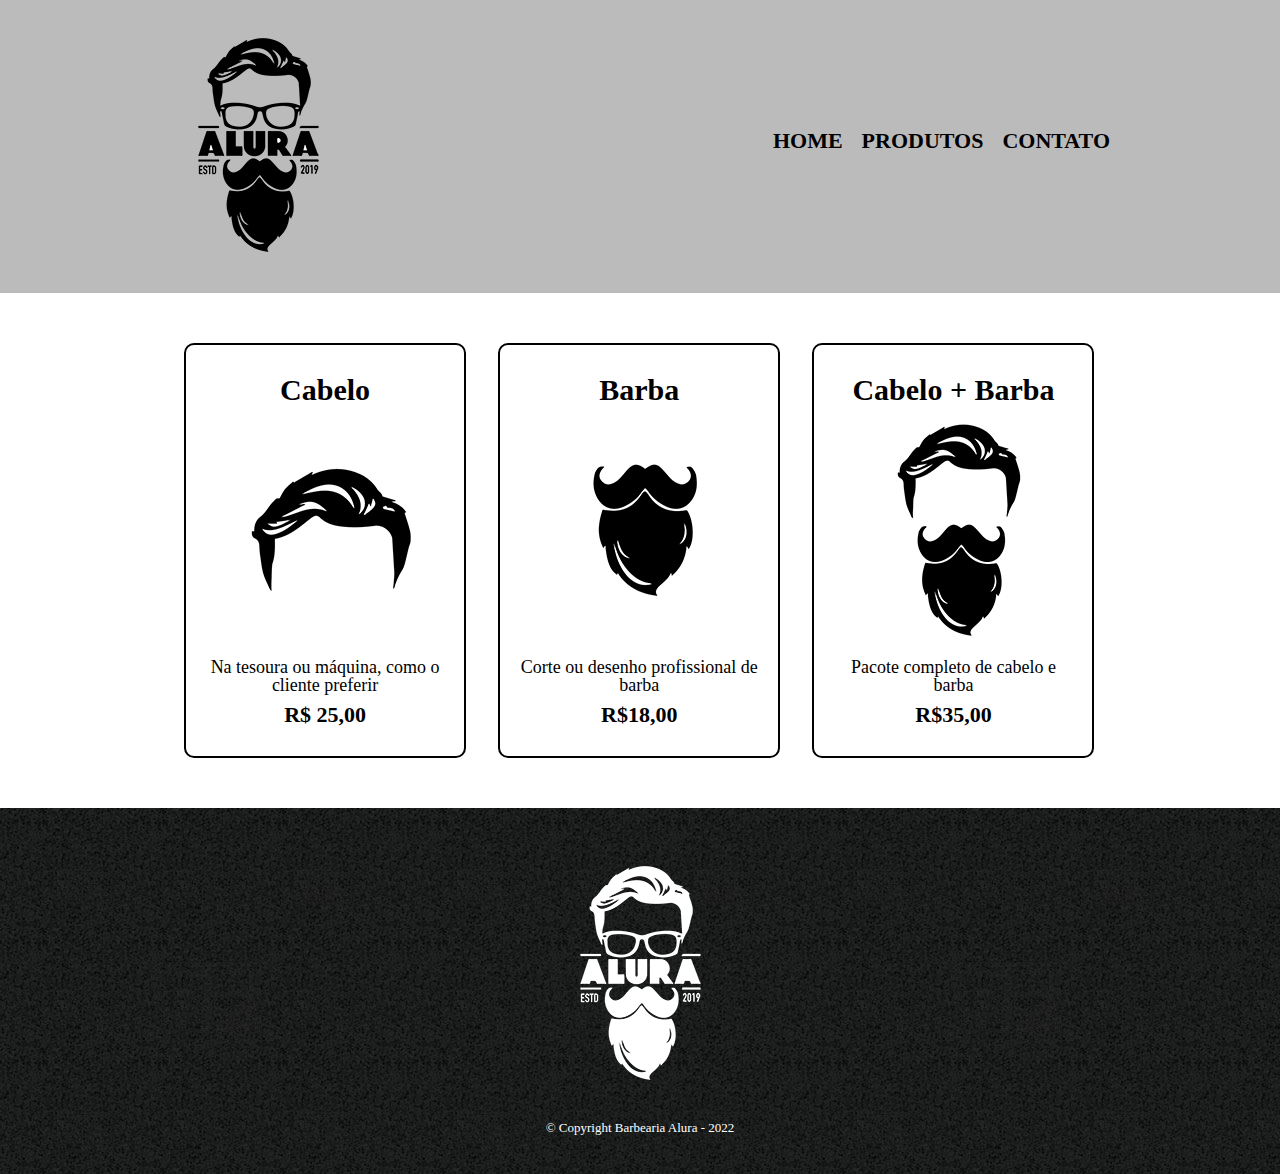
==== ALURA/produtos.html @ a7bbe874 "Curso HTML e CSS - Barbearia Alura" ====
<!DOCTYPE html>
<html>
	<head>
		<meta charset="UTF-8">
		<title>Produtos - Barbearia Alura</title>
		<link rel="stylesheet" href="reset.css">
		<link rel="stylesheet" href="produtos.css">
	</head>
	<body>
		<header>
			<div class="caixa">
				<h1><img src="logo.png"></h1>

				<nav>
					<ul>
						<li><a href="index.html">Home</a></li>
						<li><a href="produtos.html">Produtos</a></li>
						<li><a href="contato.html">Contato</a></li>
					</ul>
				</nav>
			</div>
		</header>

		<main>
			<ul class="produtos">
				<li>
					<h2>Cabelo</h2>
					<img src="cabelo.jpg">
					<p class="descricao"> Na tesoura ou máquina, como o cliente preferir</p>
					<p class="preco">R$ 25,00</p>
				</li>
				<li>
					<h2>Barba</h2>
					<img src="barba.jpg">
					<p class="descricao"> Corte ou desenho profissional de barba </p>
					<p class="preco">R$18,00</p>
				</li>
				<li>
					<h2>Cabelo + Barba</h2>
					<img src="cabelo+barba.jpg">
					<p class="descricao"> Pacote completo de cabelo e barba</p>
					<p class="preco">R$35,00</p>
				</li>
			</ul>
		</main>

		<footer>
			<img src="logo-branco.png">
			<p class="copyright">&copy; Copyright Barbearia Alura - 2022</p>
		</footer>

	</body>

</html>
---- ALURA/produtos.css ----
header {
	background: #BBBBBB;
	padding: 20px 0;
}

.caixa {
	position: relative;
	width: 940px;
	margin: 0 auto;
}

nav {
	position: absolute;
	top: 110px;
	right: 0;
}

nav li {
	display: inline;
	margin: 0 0 0 15px;
}

nav a {
	text-transform: uppercase;
	color: #000000;
	font-weight: bold;
	font-size: 22px;
	text-decoration: none;
}

nav a:hover {
	color: #272727;
	text-decoration: none;
}

main {
	padding: 50px 0;
}

.produtos {
	width: 940px;
	margin: 0 auto;
}

.produtos li:hover{
	border-color: #272727;
}

.produtos li:hover h2{
	font-size: 34px;
}

.produtos li:active{
	border-color: #BBBBBB;
}

.produtos li {
	display: inline-block;
	text-align: center;
	width: 30%;
	vertical-align: top;
	padding: 50px 0;
	margin: 0 1.5%;
	padding: 30px 20px;
	box-sizing: border-box;
	border: 2px solid #000000;
	border-radius: 10px;
}

.produtos h2 {
	font-size: 30px;
	font-weight: bold;
}

.descricao {
	font-size: 18px;
}

.preco {
	font-size: 22px;
	font-weight: bold;
	margin-top: 10px;
}

footer {
	text-align: center;
	background: url("bg.jpg");
	padding: 40px 0;
}

.copyright{
	color: #ffffff;
	font-size: 13px;
	margin-top: 20px;
}
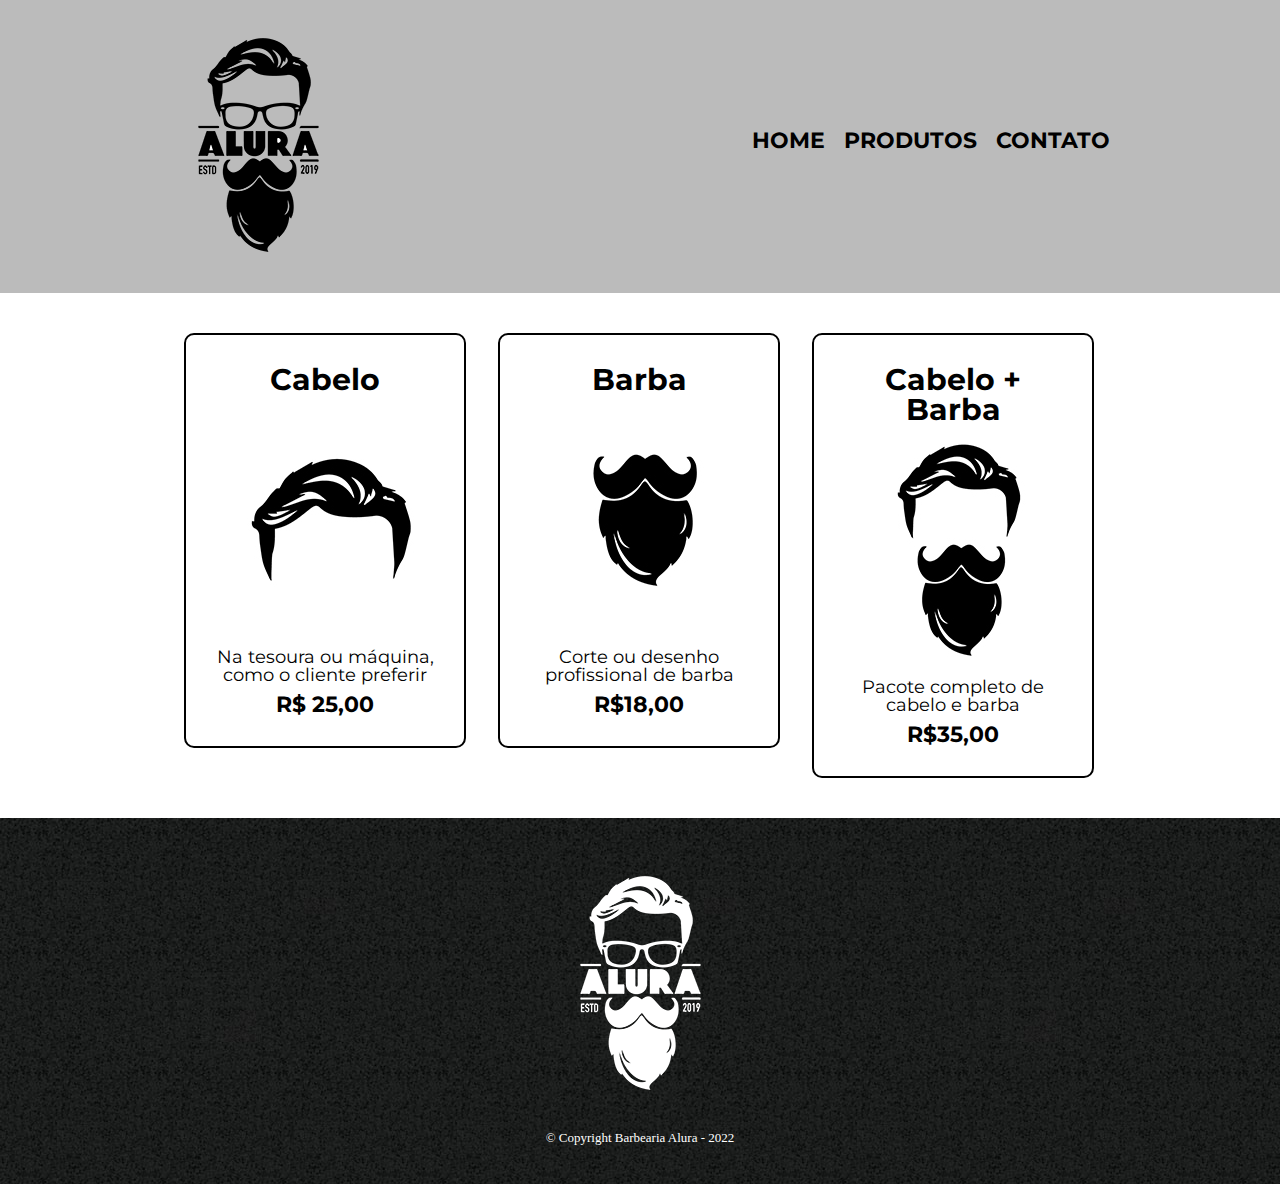
==== commit 85d17430: "Fiz uma página de contato com formulário e alterei a fonte dos outros sites" ====
--- a/ALURA/produtos.html
+++ b/ALURA/produtos.html
@@ -4,7 +4,8 @@
 		<meta charset="UTF-8">
 		<title>Produtos - Barbearia Alura</title>
 		<link rel="stylesheet" href="reset.css">
-		<link rel="stylesheet" href="produtos.css">
+		<link rel="stylesheet" href="style.css">
+		<link href="https://fonts.googleapis.com/css2?family=Montserrat:wght@100&display=swap" rel="stylesheet">
 	</head>
 	<body>
 		<header>
--- a/ALURA/style.css
+++ b/ALURA/style.css
@@ -0,0 +1,154 @@
+header {
+	background: #BBBBBB;
+	padding: 20px 0;
+	font-family: 'Montserrat', sans-serif;
+}
+
+.caixa {
+	position: relative;
+	width: 940px;
+	margin: 0 auto;
+}
+
+nav {
+	position: absolute;
+	top: 110px;
+	right: 0;
+}
+
+nav li {
+	display: inline;
+	margin: 0 0 0 15px;
+}
+
+nav a {
+	text-transform: uppercase;
+	color: #000000;
+	font-weight: bold;
+	font-size: 22px;
+	text-decoration: none;
+}
+
+nav a:hover {
+	color: #272727;
+	text-decoration: none;
+}
+
+.produtos {
+	width: 940px;
+	margin: 0 auto;
+}
+
+.produtos li:hover{
+	border-color: #272727;
+}
+
+.produtos li:hover h2{
+	font-size: 34px;
+}
+
+.produtos li:active{
+	border-color: #BBBBBB;
+}
+
+.produtos li {
+	display: inline-block;
+	text-align: center;
+	width: 30%;
+	vertical-align: top;
+	padding: 50px 0;
+	margin: 0 1.5%;
+	padding: 30px 20px;
+	box-sizing: border-box;
+	border: 2px solid #000000;
+	border-radius: 10px;
+	font-family: 'Montserrat', sans-serif;
+}
+
+.produtos h2 {
+	font-size: 30px;
+	font-weight: bold;
+}
+
+.descricao {
+	font-size: 18px;
+}
+
+.preco {
+	font-size: 22px;
+	font-weight: bold;
+	margin-top: 10px;
+}
+
+footer {
+	text-align: center;
+	background: url("bg.jpg");
+	padding: 40px 0;
+}
+
+.copyright{
+	color: #ffffff;
+	font-size: 13px;
+	margin-top: 20px;
+}
+
+main {
+	width: 940px;
+	margin: 0 auto;
+	padding: 40px 0;
+}
+
+form {
+	margin: 40px 0;
+}
+
+form label, form legend, form select {
+	display: block;
+	font-size: 20px;
+	margin: 0 0 10px 0;
+}
+
+.input-padrao {
+	display: block;
+	margin-bottom: 20px;
+	padding: 10px 25px;
+	width: 50%;
+}
+
+#checkbox {
+	margin: 20px 0px;
+}
+
+#enviar {
+	width: 40%;
+	padding: 15px 0;
+	background: orange;
+	color: #ffffff;
+	font-weight: bold;
+	font-size: 18px;
+	border: none;
+	border-radius: 5px;
+	transition: 0.5s all;
+	cursor: pointer;
+}
+
+#enviar:hover {
+	background: darkorange;
+	transform: scale(1.1);
+
+}
+
+table {
+	margin: 20px 0 40px 0;
+}
+
+thead {
+	background: #555555;
+	color: #ffffff;
+	font-weight: bold;
+}
+
+th , td {
+	border: 1px solid #000000;
+	padding: 8px 15px;
+}
